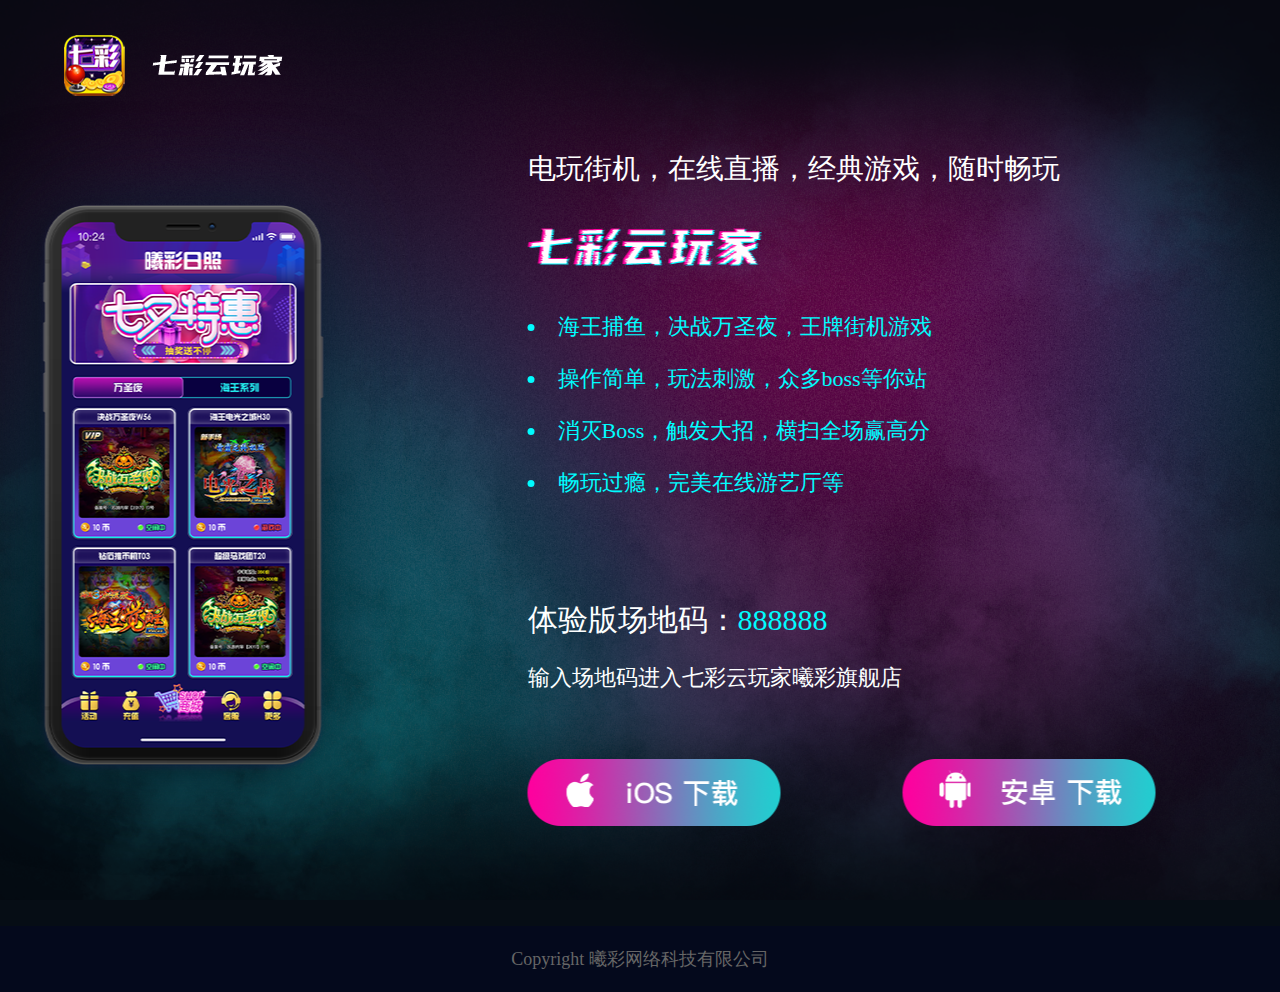
==== 888888/index.html @ 5b5e85f7 "~~~~" ====
<!DOCTYPE html>
<html><head><meta http-equiv="Content-Type" content="text/html; charset=UTF-8">
		
		<title>七彩云玩家</title>
		<meta charset="UTF-8" name="viewport" content="width=device-width,
		initial-scale=1.0,maximum-scale=1.0, user-scalable=no" />
				<meta name="referrer" content="no-referrer" />
				<link rel="stylesheet" href="phone.css">
		<style type="text/css">
			* {
				margin: 0;
				padding: 0;
				text-decoration: none;
			}
			
			body {
	
			}
			
			.bg {
				/*width: 100%;*/
				height: auto;
				/*position: absolute;
				left: 0;
				top: 0;*/
				overflow: hidden;
			}
			
			.logo {
				position: absolute;
				/*margin-top: 20px;
				margin-left: 20px;*/
				left: 5%;
				top: 35px;
			}
			
			.contentBox {
				width: 100%;
				/*background-color: gold;*/
				flex-direction: column;
				position: relative;
				left: 0;
				margin-top: 150px;
				margin-bottom:145px;
			}
			
			.phone {
				position: relative;
				left: 50%;
				transform: translateX(-50%);
			}
			
			.footer{height:66px}
			.blue{background-color:#04091c}
			
			#web {
				overflow: hidden;
				background-image: url(./img/bg.png);
				background-size: cover;
				background-color: #060d15;
				background-attachment: fixed;
				background-repeat: no-repeat;
				background-position: center;
				width: 100vw;
				min-height: 100vh;
			
			}
			
			.text_content {
				width: 80%;
				position: relative;
				left: 50%;
				transform: translateX(-50%);
				color: white;
				font-size: 24px;
				/*background-color: black;*/
				margin-top: 100px;
				text-decoration: none;
				/*text-align: center;*/
				/*text-align: left;*/
			}
			
			.download {
				margin-top: 74px;
				position: relative;
				left: 16%;
				transform: translateX(-50%);
				margin-right:112px;
			}
			
			.newdownload {
				margin-top: 120px;
				width: 484px;
				height: 88px;
				border-radius: 60px;
				background-color: white;
				color: rgb(248, 42, 13);
				font-size: 32px;
			}
			
			a {
				color:#07aeef;
				text-decoration:none;
				}
			
			a:hover, a:active, a:focus {
				color: #32322d;
			
			}
			
			@media only screen and (min-width: 1024px) {
				.contentBox {
					/*flex-direction: row;*/
					width: 1413px;
					position: relative;
					left: 50%;
					transform: translateX(-50%);
					top: 5%;
					margin-bottom:0px;
				}
				.text_content {
					width: 47.6%;
					left: 0;
					float: left;
					transform: none;
					/*width: auto;*/
					margin-top: 0;
					margin-left: 100px;
					top:0px;
				}
				.phone {
					left: 0;
					float: left;
					transform: none;
					top:-50px;
				}
				#all {
					height: 90vh;
					padding-bottom: 0px;
				}
				.download {
					top: 0px;
					left: 0;
					transform: translateX(0);
					margin-top: 66px;
					margin-right:116px;
				}
				.erweimaxiazai{
					background-color: #000000;
					width:100vw;
					height:100vh;
					opacity:0.85;
					float:left;
					position:absolute;
					left:0;
					top:0;
					z-index:999;
				}
				body::-webkit-scrollbar {display: none;};
				.erweimaios{
					position:relative;
					left:796px;
					top:432px;
					opacity:1;
				}
			}
		</style>
	</head>

	<body>
		<div id="phone" style="display:none">
			<div class="first">
				<div class="hei" id="hei" style="display:none;">
					<img src="./img1/icon_yun.png" class="icon_yun">
					<div class="lalala">(下载七彩云表情，联网后自动更新为七彩云玩家)</div>
					<img src="./img1/queding.png" id="queding" class="queding">
				</div>
				<img src="./img1/bg.png" class="beijing">
				<img src="./img1/logo.png" class="dalogo">
				  <div class="dianwan">电玩街机，在线直播，经典游戏，随时畅玩</div>
				   <img src="./img1/name.png" class="tubiao">
				   <div class="di">
				   				<ul style=" font-family:PingFangSC-Regular;font-size:0.2384649123rem;color:#00fcff;text-align:left;position:absolute;left:3.5526315789rem;margin-top :4%;margin-bottom :4%;list-style: none; line-height:0.5rem;">
				   					   <li>海王捕鱼，决战万圣夜，王牌街机游戏</li>
				   					   <li>操作简单，玩法刺激，众多boss等你站</li>
				   					   <li>消灭Boss，触发大招，横扫全场赢高分</li>
				   					   <li>畅玩过瘾，完美在线游艺厅等</li>
				   				   </ul>
				   </div>
		    <img src="./img1/iphone.png" class="dashouji">
			  <img src="./img1/xian.png" class="xian">
			<div class="tiyan">体验版场地码：<span style="color:#00fcff;">888888</span></div>
			<div class="shuru">输入场地码进入七彩云玩家曦彩旗舰店</div>
			 <img src="./img1/btn.png" id="btn" class="btn">
			 <div class="weibukuang">
			 				  <div class="llllll">Copyright 曦彩网络科技有限公司</div>
			 </div>

			
			</div>
		</div>
		<div id="web" style="display:none;">
			<!--<img src="img/img/background.jpg" class="bg" />-->
			<img src="./img/LOGO.png" class="logo">

			<div class="contentBox">
				<img src="./img/iphone.png" class="phone">
				<div class="text_content">
					<!-- <div style="font-size: 24px;margin-top: 37px;">Download APP</div> -->
					<div style="font-family:PingFangSC-Semibold; font-size: 28px;color: #ffffff;margin-top: 0px;">电玩街机，在线直播，经典游戏，随时畅玩</div>
					<img src="./img/name.png" class="name" style="margin-top:40px;">
					<ul style="font-family:PingFangSC-Regular;font-size: 22px;color: #00fcff;text-align: left; list-style-position: inside;">
						<li style="margin-top:40px;">海王捕鱼，决战万圣夜，王牌街机游戏</li>
						<li style="margin-top:22px;">操作简单，玩法刺激，众多boss等你站</li>
						<li style="margin-top:22px;">消灭Boss，触发大招，横扫全场赢高分</li>
						<li style="margin-top:22px;">畅玩过瘾，完美在线游艺厅等</li>
					</ul>
					<p style="font-family:PingFangSC-Semibold;font-size: 30px;margin-top: 102px;color: #fdffff;margin-left: 0px;">体验版场地码：<span style="color:#00fcff">888888</span></p>
					<p style="font-family:PingFangSC-Regular;font-size: 22px;margin-top: 22px;color: #fdffff;margin-left: 0px;">输入场地码进入七彩云玩家曦彩旗舰店</p>
                    <img src="./img/btn_ios.png" class="download" id="download1" >
					<img src="./img/btn_android.png" class="download" id="download2"  style="margin-right:0px;">
				</div>
				<div style="clear: both;"></div>
			</div>
			<div id="footer" class="footer blue">
			<div class="footer center">
				<p style="font-family:PingFangSC-Regular;text-align: center;font-size: 18px;color: #666666;"><br>Copyright 曦彩网络科技有限公司<br>
				</p>
              </div>
		</div>
		</div>
		<div class="erweimaxiazai" id="erweimaxiazai" style="display:none">
		 <div  style="font-family:PingFangSC-Semibold;font-size: 36px;color:#ffffff;left:796px;top:300px;position:relative;letter-spacing: 5px;">手机页面下载</div>
		 <img id="tupian"src="./img/ios_QRcode.png" style="position:relative;left:796px;top:340px;">
		 <div style="font-family:PingFangSC-Regular;font-size: 26px;color: #ffffff;position:relative;top:385px;left:648px;">下载七彩云表情，联网后自动更新为七彩云玩家</div>
		</div>  
		<div class="erweimaxiazai" id="erweimaxiazai1" style="display:none">
		 <div  style="font-family:PingFangSC-Semibold;font-size: 36px;color:#ffffff;left:796px;top:300px;position:relative;letter-spacing: 5px;">手机页面下载</div>
		 <img id="tupian"src="./img/android_QRcode.png" style="position:relative;left:796px;top:340px;width:234px;height:234px;">
         </div>  
	<script>
		function getProjectName() {
		 	var strPath = window.document.location.pathname;
		 	var postPath = strPath.substring(0,strPath.substr(1).indexOf('/')+1);
		 	return postPath;
		     }
			 function getBasePath(){
			 	//获取当前网址
			 	var curWwwPath=window.document.location.href;
			  
			 	//获取主机地址之后的目录
			 	var pathName=window.document.location.pathname;
			 	var pos=curWwwPath.indexOf(pathName);
			  
			 	//获取地址到端口号
			 	var localhostPath=curWwwPath.substring(0,pos);
			  
			 	//项目名
			 	var projectName=pathName.substring(0,pathName.substr(1).indexOf('/')+1); 
			 	return (localhostPath+projectName);
			 }
		
		function mobilePcRedirect() {
			var sUserAgent= navigator.userAgent.toLowerCase();
			var bIsIpad= sUserAgent.match(/ipad/i) == "ipad";
			var bIsIphoneOs= sUserAgent.match(/iphone os/i) == "iphone os";
			var bIsMidp= sUserAgent.match(/midp/i) == "midp";
			var bIsUc7= sUserAgent.match(/rv:1.2.3.4/i) == "rv:1.2.3.4";
			var bIsUc= sUserAgent.match(/ucweb/i) == "ucweb";
			var bIsAndroid= sUserAgent.match(/android/i) == "android";
			var bIsCE= sUserAgent.match(/windows ce/i) == "windows ce";
			var bIsWM= sUserAgent.match(/windows mobile/i) == "windows mobile";
			if (bIsIpad || bIsIphoneOs || bIsMidp || bIsUc7 || bIsUc || bIsAndroid || bIsCE || bIsWM) {
				console.log("手机端跳转页面URL");
		      document.getElementById('phone').style.display="block";
			} else {
				console.log("PC端跳转页面URL");	
				  document.getElementById('web').style.display="block";
			}
		};
		mobilePcRedirect();
		"use strict";
		!function (e, t) {
		function n() {
		    t.body ? t.body.style.fontSize = 12 * o + "px" : t.addEventListener("DOMContentLoaded", n);
		}function d() {
		    var e = i.clientWidth / 10;i.style.fontSize = e + "px";
		}var i = t.documentElement,
		    o = e.devicePixelRatio || 1;if (n(), d(), e.addEventListener("resize", d), e.addEventListener("pageshow", function (e) {
		    e.persisted && d();
		}), o >= 2) {
		    var a = t.createElement("body"),
		        s = t.createElement("div");s.style.border = ".5px solid transparent", a.appendChild(s), i.appendChild(a), 1 === s.offsetHeight && i.classList.add("hairlines"), i.removeChild(a);
		}
		}(window, document);
		document.getElementById('btn').addEventListener('click', function() {
				var u = navigator.userAgent;
				var device =""; //当前设备信息
				if (u.indexOf('Android') > -1 || u.indexOf('Linux') > -1) {//安卓手机
				    device = "Android";
					window.location.href = 'https://at.umtrack.com/onelink/r09Pvq';
				} else if (u.indexOf('iPhone') > -1) {//苹果手机
				    device = "iPhone";
					document.getElementById("hei").style.display="block";
				} else if (u.indexOf('Windows Phone') > -1) {//winphone手机
				    device = "WindowsPhone";
				}
				
					})
					document.getElementById('queding').addEventListener('click', function() {
										window.location.href = 'https://at.umtrack.com/onelink/r09Pvq';
											})
					document.getElementById('hei').addEventListener('click', function() {
										document.getElementById("hei").style.display="none";
											})
		document.getElementById('download1').addEventListener('click', function() {
				document.getElementById("erweimaxiazai").style.display="block";
					})
		document.getElementById('erweimaxiazai').addEventListener('click', function() {
							document.getElementById("erweimaxiazai").style.display="none";
								})
								document.getElementById('download2').addEventListener('click', function() {
										document.getElementById("erweimaxiazai1").style.display="block";
											})
											document.getElementById('erweimaxiazai1').addEventListener('click', function() {
																document.getElementById("erweimaxiazai1").style.display="none";
																	})
	</script>
</body></html>
---- 888888/phone.css ----
body {
	margin: 0;
	padding: 0;

}
body {-webkit-overflow-scrolling : touch; 
  background-color: #04091c;
	 background-size: 100% 100%;
	 }
	 .first{
	 		 width:100%;
	   
	 }

	 .beijing{
		 width:100%;position:absolute;
	 }
	 .dalogo{
		 position:absolute;
		 			left:5.3%;
		 			top:0.4225877193rem;
		  width: 2.2813596491rem;
		  height:0.6324561404rem;
	 }
	 .dianwan{
		 font-family:PingFangSC-Semibold;
		 font-size:0.225877193rem;
		 color:#ffffff;
		 text-align:left;
		 position:absolute;
		 left:3.5526315789rem;
		 top:3.0719298246rem;
	 }
	 .tubiao{
		 width:3.3091008772rem;
		 height:0.5421052632rem;
		 position:absolute;
		  left:3.5526315789rem;
		  top:3.6140350877rem;
	 }
	 .di{
		 width:100%;
		 height:2.6879385965rem;
		 position:absolute;
		 background-color:rgba(0,0,0, 0.5);
		 top:5.0257675439rem;
	 }

	 .dashouji{
		 width:4.0770833333rem;
		 height:7.2280701754rem;
		 position:absolute;
		 top:2rem;
		 left:0rem;
	 }
	 .tiyan{
		  font-family:PingFangSC-Semibold;
		  font-size:0.3614035088rem;
		  color:#fdffff;
		  text-align:center;
		  position:relative;
		  top:8.6501096491rem;
	 }
	 .shuru{
		  font-family:PingFangSC-Regular;
		   font-size:0.2384649123rem;
		    color:#fdffff;
			text-align:center;
			position:relative;
			 top:8.6501096491rem;
	 }
	 .xian{
		 width:100%;
		 position:absolute;
		 left:0rem;
		 top:9.1rem;
	 }
	 .btn{
		 width:4.2916666667rem;
		 height:0.835745614rem;
		 position:absolute;
		  top:12.6529605263rem;
		  left:28%;
		 }
		 .hei{
			 background-color:rgba(0,0,0,0.8);
			 width:100%;
			 height:100vh;
			 position:absolute;
			 top:0rem;
			 z-index:999;
		 }
		 .icon_yun{
			 width:1.9651315789rem;
			 height:1.9651315789rem;
			 position:absolute;
			 top:5.8050438596rem;
			 left:4.1396929825rem;
		 }
		 .lalala{
			 font-family:PingFangSC-Regular;
			  font-size:0.2936403509rem;
			  color:#ffffff;
			   position:absolute;
			   top:8.0751096491rem;
			   left:1.7486842105rem;
		 }
		 .weibukuang{
			 width:100%;
			 height:0.7453947368rem;
			 background:#04091c;
			 position:absolute;
			 top:17rem;
		 }
		 .llllll{
			 font-family:PingFangSC-Regular;
			  font-size:0.2032894737rem;
			  color:#666666;
			  position:relative;
			  text-align:center;
			  top:0.2710526316rem;
		 }
		 .queding{
			 width:2.8912280702rem;
			 height:0.835745614rem;
			  position:absolute;
			  top:9.8050438596rem;
			   left:3.7396929825rem;
	
		 }
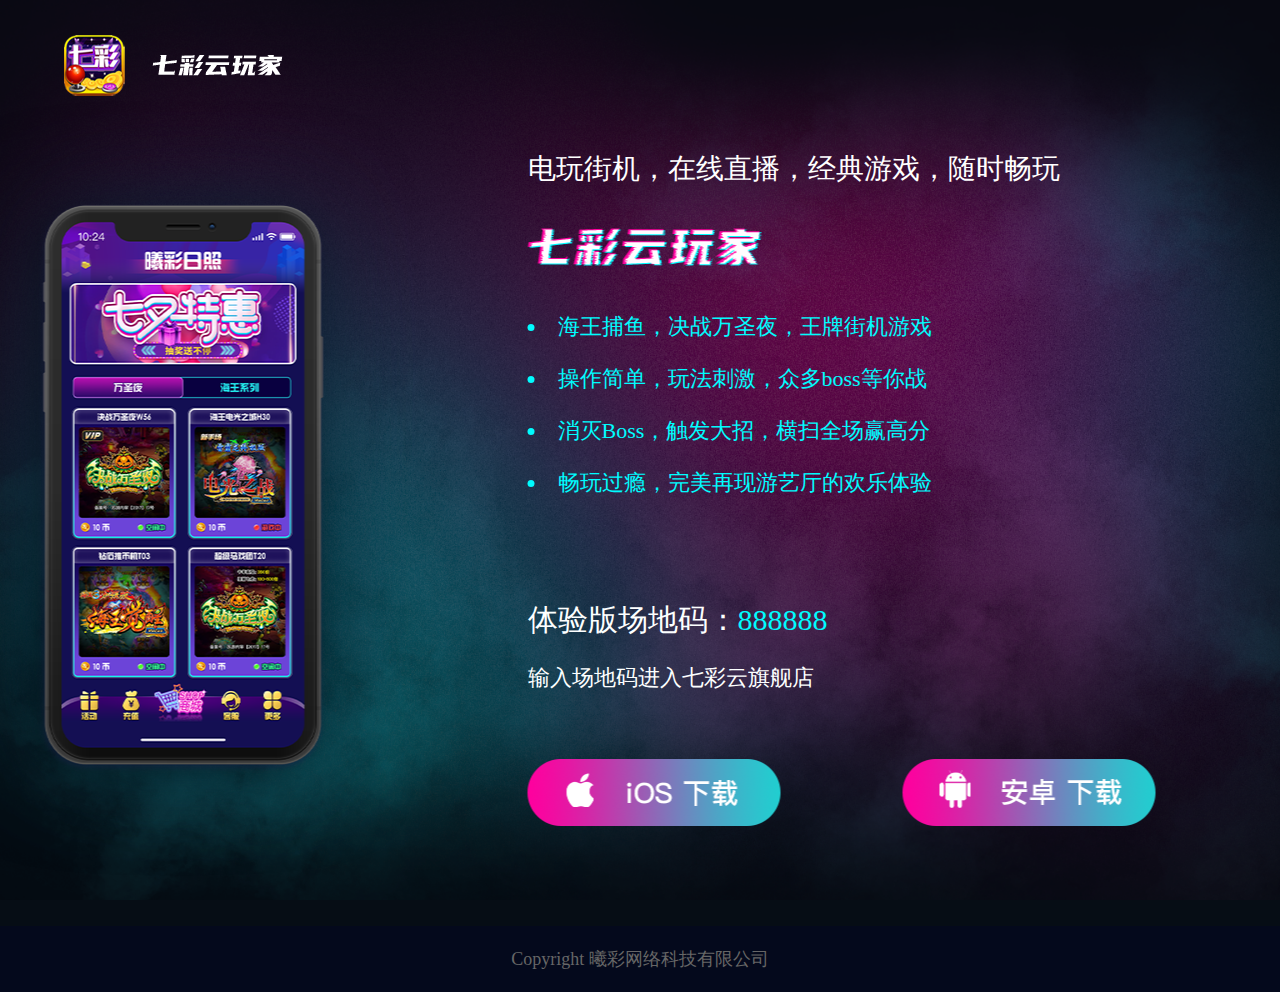
==== commit 6a49f5a9: "~~~" ====
--- a/888888/index.html
+++ b/888888/index.html
@@ -108,7 +108,7 @@
 			
 			}
 			
-			@media only screen and (min-width: 1024px) {
+			@media only screen and (min-width: 200px) {
 				.contentBox {
 					/*flex-direction: row;*/
 					width: 1413px;
@@ -147,14 +147,21 @@
 				}
 				.erweimaxiazai{
 					background-color: #000000;
-					width:100vw;
-					height:100vh;
+			        background-size: cover;
+					background-attachment: fixed;
+					width: 100vw;
+					min-height:100%;
+					position: fixed;
+					top: 0;
+					left: 0;
+					right: 0;
+					bottom: 0;
 					opacity:0.85;
 					float:left;
-					position:absolute;
 					left:0;
 					top:0;
 					z-index:999;
+			
 				}
 				body::-webkit-scrollbar {display: none;};
 				.erweimaios{
@@ -162,6 +169,13 @@
 					left:796px;
 					top:432px;
 					opacity:1;
+				}
+				.suibian{
+					width:584px;
+					height:395px;
+					position:relative;
+					left:35%;
+					top:20%;
 				}
 			}
 		</style>
@@ -182,15 +196,15 @@
 				   <div class="di">
 				   				<ul style=" font-family:PingFangSC-Regular;font-size:0.2384649123rem;color:#00fcff;text-align:left;position:absolute;left:3.5526315789rem;margin-top :4%;margin-bottom :4%;list-style: none; line-height:0.5rem;">
 				   					   <li>海王捕鱼，决战万圣夜，王牌街机游戏</li>
-				   					   <li>操作简单，玩法刺激，众多boss等你站</li>
+				   					   <li>操作简单，玩法刺激，众多boss等你战</li>
 				   					   <li>消灭Boss，触发大招，横扫全场赢高分</li>
-				   					   <li>畅玩过瘾，完美在线游艺厅等</li>
+				   					   <li>畅玩过瘾，完美再现游艺厅的欢乐体验</li>
 				   				   </ul>
 				   </div>
 		    <img src="./img1/iphone.png" class="dashouji">
 			  <img src="./img1/xian.png" class="xian">
 			<div class="tiyan">体验版场地码：<span style="color:#00fcff;">888888</span></div>
-			<div class="shuru">输入场地码进入七彩云玩家曦彩旗舰店</div>
+			<div class="shuru">输入场地码进入七彩云旗舰店</div>
 			 <img src="./img1/btn.png" id="btn" class="btn">
 			 <div class="weibukuang">
 			 				  <div class="llllll">Copyright 曦彩网络科技有限公司</div>
@@ -211,13 +225,13 @@
 					<img src="./img/name.png" class="name" style="margin-top:40px;">
 					<ul style="font-family:PingFangSC-Regular;font-size: 22px;color: #00fcff;text-align: left; list-style-position: inside;">
 						<li style="margin-top:40px;">海王捕鱼，决战万圣夜，王牌街机游戏</li>
-						<li style="margin-top:22px;">操作简单，玩法刺激，众多boss等你站</li>
+						<li style="margin-top:22px;">操作简单，玩法刺激，众多boss等你战</li>
 						<li style="margin-top:22px;">消灭Boss，触发大招，横扫全场赢高分</li>
-						<li style="margin-top:22px;">畅玩过瘾，完美在线游艺厅等</li>
+						<li style="margin-top:22px;">畅玩过瘾，完美再现游艺厅的欢乐体验</li>
 					</ul>
 					<p style="font-family:PingFangSC-Semibold;font-size: 30px;margin-top: 102px;color: #fdffff;margin-left: 0px;">体验版场地码：<span style="color:#00fcff">888888</span></p>
-					<p style="font-family:PingFangSC-Regular;font-size: 22px;margin-top: 22px;color: #fdffff;margin-left: 0px;">输入场地码进入七彩云玩家曦彩旗舰店</p>
-                    <img src="./img/btn_ios.png" class="download" id="download1" >
+					<p style="font-family:PingFangSC-Regular;font-size: 22px;margin-top: 22px;color: #fdffff;margin-left: 0px;">输入场地码进入七彩云旗舰店</p>
+                    <img src="./img/btn_ios.png" class="download" id="download1">
 					<img src="./img/btn_android.png" class="download" id="download2"  style="margin-right:0px;">
 				</div>
 				<div style="clear: both;"></div>
@@ -230,14 +244,17 @@
 		</div>
 		</div>
 		<div class="erweimaxiazai" id="erweimaxiazai" style="display:none">
-		 <div  style="font-family:PingFangSC-Semibold;font-size: 36px;color:#ffffff;left:796px;top:300px;position:relative;letter-spacing: 5px;">手机页面下载</div>
-		 <img id="tupian"src="./img/ios_QRcode.png" style="position:relative;left:796px;top:340px;">
-		 <div style="font-family:PingFangSC-Regular;font-size: 26px;color: #ffffff;position:relative;top:385px;left:648px;">下载七彩云表情，联网后自动更新为七彩云玩家</div>
+			<div class="suibian">
+		 <div  style="font-family:PingFangSC-Semibold;font-size: 36px;color:#ffffff;left:172px;position:absolute;letter-spacing: 5px;">手机页面下载</div>
+		 <img id="tupian"src="./img/ios_QRcode.png" style="position:absolute;left:172px;top:82px;">
+		 <div style="font-family:PingFangSC-Regular;font-size: 26px;color: #ffffff;position:absolute;top:342px;left:opx;">(下载七彩云表情，联网后自动更新为七彩云玩家)</div>
 		</div>  
+		</div>
 		<div class="erweimaxiazai" id="erweimaxiazai1" style="display:none">
-		 <div  style="font-family:PingFangSC-Semibold;font-size: 36px;color:#ffffff;left:796px;top:300px;position:relative;letter-spacing: 5px;">手机页面下载</div>
-		 <img id="tupian"src="./img/android_QRcode.png" style="position:relative;left:796px;top:340px;width:234px;height:234px;">
-         </div>  
+			<div class="suibian">
+		 <div  style="font-family:PingFangSC-Semibold;font-size: 36px;color:#ffffff;left:172px;position:absolute;letter-spacing: 5px;">手机页面下载</div>
+		 <img id="tupian"src="./img/android_QRcode.png" style="position:absolute;left:172px;top:82px;width:234px;height:234px;">
+        </div> </div>  
 	<script>
 		function getProjectName() {
 		 	var strPath = window.document.location.pathname;
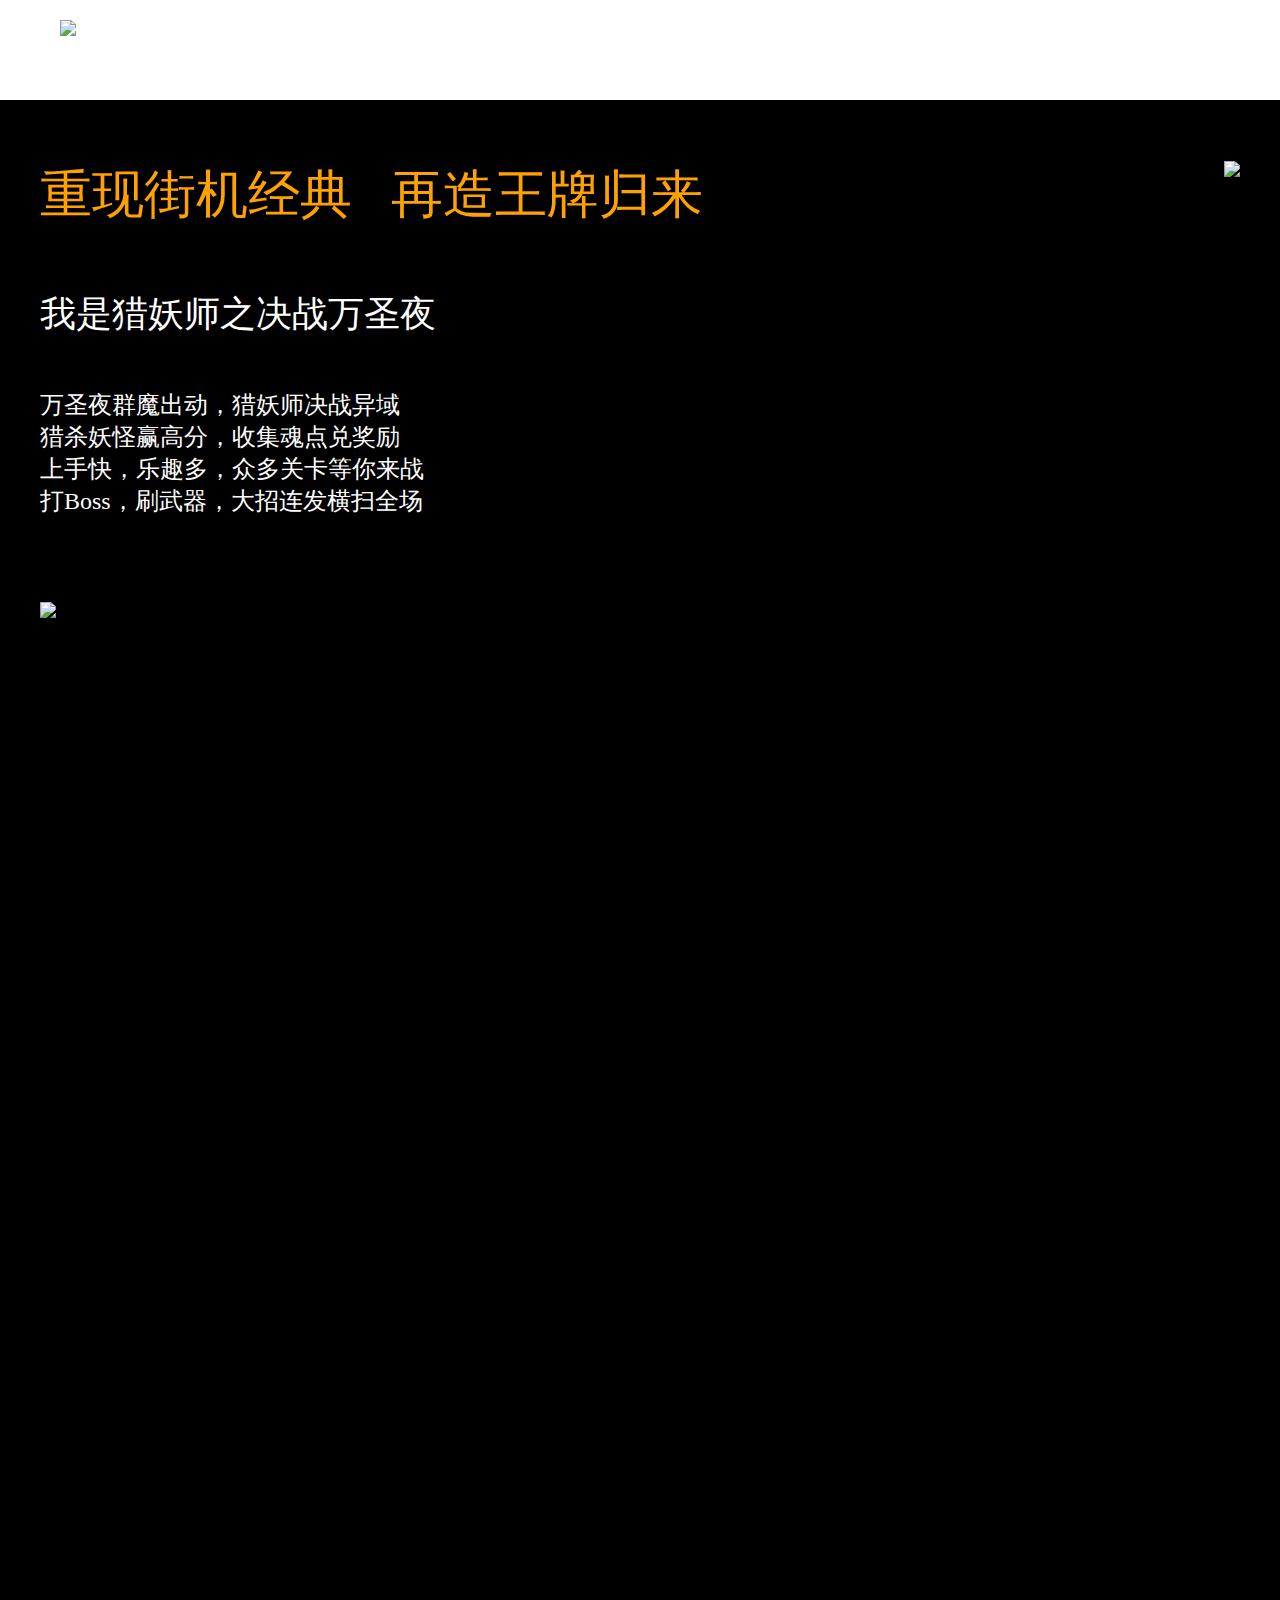
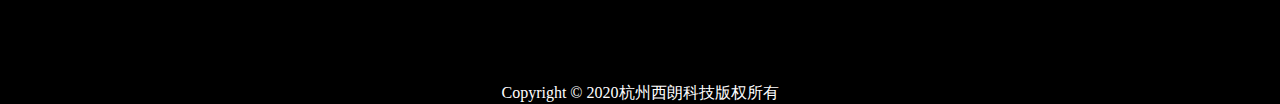
==== commit 54f84cdd: "~~~" ====
--- a/888888/index.html
+++ b/888888/index.html
@@ -1,346 +1,163 @@
 <!DOCTYPE html>
-<html><head><meta http-equiv="Content-Type" content="text/html; charset=UTF-8">
-		
-		<title>七彩云玩家</title>
-		<meta charset="UTF-8" name="viewport" content="width=device-width,
-		initial-scale=1.0,maximum-scale=1.0, user-scalable=no" />
-				<meta name="referrer" content="no-referrer" />
-				<link rel="stylesheet" href="phone.css">
+<html>
+	<head>
+		<meta http-equiv="Content-Type" content="text/html; charset=UTF-8">
+		<title>我是猎妖师</title>
 		<style type="text/css">
 			* {
 				margin: 0;
 				padding: 0;
 				text-decoration: none;
 			}
-			
 			body {
-	
-			}
-			
-			.bg {
-				/*width: 100%;*/
-				height: auto;
-				/*position: absolute;
-				left: 0;
-				top: 0;*/
 				overflow: hidden;
-			}
-			
-			.logo {
-				position: absolute;
-				/*margin-top: 20px;
-				margin-left: 20px;*/
-				left: 5%;
-				top: 35px;
-			}
-			
-			.contentBox {
-				width: 100%;
-				/*background-color: gold;*/
-				flex-direction: column;
-				position: relative;
-				left: 0;
-				margin-top: 150px;
-				margin-bottom:145px;
-			}
-			
-			.phone {
-				position: relative;
-				left: 50%;
-				transform: translateX(-50%);
-			}
-			
-			.footer{height:66px}
-			.blue{background-color:#04091c}
-			
-			#web {
-				overflow: hidden;
-				background-image: url(./img/bg.png);
-				background-size: cover;
-				background-color: #060d15;
-				background-attachment: fixed;
-				background-repeat: no-repeat;
-				background-position: center;
+				background-color: #000000;
 				width: 100vw;
 				min-height: 100vh;
-			
 			}
-			
-			.text_content {
-				width: 80%;
-				position: relative;
-				left: 50%;
-				transform: translateX(-50%);
-				color: white;
-				font-size: 24px;
-				/*background-color: black;*/
-				margin-top: 100px;
-				text-decoration: none;
-				/*text-align: center;*/
-				/*text-align: left;*/
+			.daohanglan{
+				width: 100vw;
+				height:100px;
+				background-color:#ffffff;
+				position:relative;
 			}
-			
-			.download {
-				margin-top: 74px;
-				position: relative;
-				left: 16%;
-				transform: translateX(-50%);
-				margin-right:112px;
+			.beijing{
+				 width: 1200px;
+				    height: 733px;
+				    background: url(background_img.png) no-repeat center center;
+					margin:auto;
+					position: relative;
+					  top: 60px; left: 0; bottom: 0; right: 0;
+                    z-index:-999;
 			}
-			
-			.newdownload {
-				margin-top: 120px;
-				width: 484px;
-				height: 88px;
-				border-radius: 60px;
-				background-color: white;
-				color: rgb(248, 42, 13);
-				font-size: 32px;
+			.lll{
+				width:1200px;
+				height:100px;
+				margin:auto;
+				position:relative;
 			}
-			
-			a {
-				color:#07aeef;
-				text-decoration:none;
+			.logo{
+				position:absolute;
+				left:20px;
+				top:20px;
+			}
+			.wenben{
+				width:681px;
+				height:360px;
+				position:relative;
+				
+			}
+			.zi1{
+				font-family:SourceHanSansCN-Bold;
+				font-size:52px;
+				color:#ffa200;
+				text-align:left;
+				position:relative;
+			}
+			.zi2{
+				font-family:SourceHanSansCN-Medium;
+				font-size:36px;
+				color:#ffffff;
+				text-align:left;
+				position:relative;
+				margin-top:60px;
+			}
+			.zi3{
+				font-family:SourceHanSansCN-Medium;
+				font-size:24px;
+				color:#ffffff;
+				text-align:left;
+				position:relative;
+				margin-top:50px;
+			}
+			.iphone{
+				position:relative;
+				float:right;
+				top:-359px;
+			}
+			.btn{
+				position:relative;
+				margin-top:82px;
+			}
+			.zi4{
+				font-family:SourceHanSansCN-Regular;
+				font-size:12x;
+				color:#ffffff;
+				text-align:left;
+				position:relative;
+				text-align:center;
+				top:850px;
+			}
+			@media only screen and (max-width: 1024px) {
+				.daohanglan{
+					width: 100vw;
+					height:100px;
+					background-color:#ffffff;
+					position:relative;
 				}
-			
-			a:hover, a:active, a:focus {
-				color: #32322d;
-			
-			}
-			
-			@media only screen and (min-width: 200px) {
-				.contentBox {
-					/*flex-direction: row;*/
-					width: 1413px;
-					position: relative;
-					left: 50%;
-					transform: translateX(-50%);
-					top: 5%;
-					margin-bottom:0px;
+				.beijing{
+					    height: 733px;
+					    background: url(background_img.png) no-repeat center center;
+						position: absolute;
+						  top: -1030px; left: 0; bottom: 0; right: 0;
+						width:100%;
 				}
-				.text_content {
-					width: 47.6%;
-					left: 0;
-					float: left;
-					transform: none;
-					/*width: auto;*/
-					margin-top: 0;
-					margin-left: 100px;
-					top:0px;
+				.zi1{
+					color:#ffa200;
 				}
-				.phone {
-					left: 0;
-					float: left;
-					transform: none;
-					top:-50px;
+				.wenben{
+					position:relative;
+					left:180px;
+					top:170px;
+					font-weight: 600; 
 				}
-				#all {
-					height: 90vh;
-					padding-bottom: 0px;
+				.iphone{
+				position:relative;
+				float:none;
+				top:200px;
 				}
-				.download {
-					top: 0px;
-					left: 0;
-					transform: translateX(0);
-					margin-top: 66px;
-					margin-right:116px;
+				.btn{
+					position:relative;
+					margin-top:82px;
+					left:180px;
+					top:-600px;
 				}
-				.erweimaxiazai{
-					background-color: #000000;
-			        background-size: cover;
-					background-attachment: fixed;
-					width: 100vw;
-					min-height:100%;
-					position: fixed;
-					top: 0;
-					left: 0;
-					right: 0;
-					bottom: 0;
-					opacity:0.85;
-					float:left;
-					left:0;
-					top:0;
-					z-index:999;
-			
+				.zi4{
+				
+					top:1300px;
 				}
-				body::-webkit-scrollbar {display: none;};
-				.erweimaios{
-					position:relative;
-					left:796px;
-					top:432px;
-					opacity:1;
+				.lll{
+					width:0;
+					height:0;
+					margin:0;
+					position:absolute;
 				}
-				.suibian{
-					width:584px;
-					height:395px;
-					position:relative;
-					left:35%;
-					top:20%;
+				.logo{
+					position:absolute;
+					left:200px;
+					top:20px;
 				}
-			}
-		</style>
+				</style>
 	</head>
-
 	<body>
-		<div id="phone" style="display:none">
-			<div class="first">
-				<div class="hei" id="hei" style="display:none;">
-					<img src="./img1/icon_yun.png" class="icon_yun">
-					<div class="lalala">(下载七彩云表情，联网后自动更新为七彩云玩家)</div>
-					<img src="./img1/queding.png" id="queding" class="queding">
+		<div class="daohanglan">
+			<div class="lll">
+			<img src="logo_img.png" class="logo">
+			</div>
+			</div>
+		<div class="beijing">
+			<div class="wenben">
+				<div class="zi1">重现街机经典 &nbsp;&nbsp;再造王牌归来</div>
+				<div class="zi2">我是猎妖师之决战万圣夜</div>
+				<div class="zi3">万圣夜群魔出动，猎妖师决战异域<br>
+				猎杀妖怪赢高分，收集魂点兑奖励<br>
+				上手快，乐趣多，众多关卡等你来战<br>
+				打Boss，刷武器，大招连发横扫全场<br>
 				</div>
-				<img src="./img1/bg.png" class="beijing">
-				<img src="./img1/logo.png" class="dalogo">
-				  <div class="dianwan">电玩街机，在线直播，经典游戏，随时畅玩</div>
-				   <img src="./img1/name.png" class="tubiao">
-				   <div class="di">
-				   				<ul style=" font-family:PingFangSC-Regular;font-size:0.2384649123rem;color:#00fcff;text-align:left;position:absolute;left:3.5526315789rem;margin-top :4%;margin-bottom :4%;list-style: none; line-height:0.5rem;">
-				   					   <li>海王捕鱼，决战万圣夜，王牌街机游戏</li>
-				   					   <li>操作简单，玩法刺激，众多boss等你战</li>
-				   					   <li>消灭Boss，触发大招，横扫全场赢高分</li>
-				   					   <li>畅玩过瘾，完美再现游艺厅的欢乐体验</li>
-				   				   </ul>
-				   </div>
-		    <img src="./img1/iphone.png" class="dashouji">
-			  <img src="./img1/xian.png" class="xian">
-			<div class="tiyan">体验版场地码：<span style="color:#00fcff;">888888</span></div>
-			<div class="shuru">输入场地码进入七彩云旗舰店</div>
-			 <img src="./img1/btn.png" id="btn" class="btn">
-			 <div class="weibukuang">
-			 				  <div class="llllll">Copyright 曦彩网络科技有限公司</div>
-			 </div>
-
-			
 			</div>
+			<img src="iphone_img.png" class="iphone">
+			<img src="download_btn.png" class="btn">
 		</div>
-		<div id="web" style="display:none;">
-			<!--<img src="img/img/background.jpg" class="bg" />-->
-			<img src="./img/LOGO.png" class="logo">
-
-			<div class="contentBox">
-				<img src="./img/iphone.png" class="phone">
-				<div class="text_content">
-					<!-- <div style="font-size: 24px;margin-top: 37px;">Download APP</div> -->
-					<div style="font-family:PingFangSC-Semibold; font-size: 28px;color: #ffffff;margin-top: 0px;">电玩街机，在线直播，经典游戏，随时畅玩</div>
-					<img src="./img/name.png" class="name" style="margin-top:40px;">
-					<ul style="font-family:PingFangSC-Regular;font-size: 22px;color: #00fcff;text-align: left; list-style-position: inside;">
-						<li style="margin-top:40px;">海王捕鱼，决战万圣夜，王牌街机游戏</li>
-						<li style="margin-top:22px;">操作简单，玩法刺激，众多boss等你战</li>
-						<li style="margin-top:22px;">消灭Boss，触发大招，横扫全场赢高分</li>
-						<li style="margin-top:22px;">畅玩过瘾，完美再现游艺厅的欢乐体验</li>
-					</ul>
-					<p style="font-family:PingFangSC-Semibold;font-size: 30px;margin-top: 102px;color: #fdffff;margin-left: 0px;">体验版场地码：<span style="color:#00fcff">888888</span></p>
-					<p style="font-family:PingFangSC-Regular;font-size: 22px;margin-top: 22px;color: #fdffff;margin-left: 0px;">输入场地码进入七彩云旗舰店</p>
-                    <img src="./img/btn_ios.png" class="download" id="download1">
-					<img src="./img/btn_android.png" class="download" id="download2"  style="margin-right:0px;">
-				</div>
-				<div style="clear: both;"></div>
-			</div>
-			<div id="footer" class="footer blue">
-			<div class="footer center">
-				<p style="font-family:PingFangSC-Regular;text-align: center;font-size: 18px;color: #666666;"><br>Copyright 曦彩网络科技有限公司<br>
-				</p>
-              </div>
-		</div>
-		</div>
-		<div class="erweimaxiazai" id="erweimaxiazai" style="display:none">
-			<div class="suibian">
-		 <div  style="font-family:PingFangSC-Semibold;font-size: 36px;color:#ffffff;left:172px;position:absolute;letter-spacing: 5px;">手机页面下载</div>
-		 <img id="tupian"src="./img/ios_QRcode.png" style="position:absolute;left:172px;top:82px;">
-		 <div style="font-family:PingFangSC-Regular;font-size: 26px;color: #ffffff;position:absolute;top:342px;left:opx;">(下载七彩云表情，联网后自动更新为七彩云玩家)</div>
-		</div>  
-		</div>
-		<div class="erweimaxiazai" id="erweimaxiazai1" style="display:none">
-			<div class="suibian">
-		 <div  style="font-family:PingFangSC-Semibold;font-size: 36px;color:#ffffff;left:172px;position:absolute;letter-spacing: 5px;">手机页面下载</div>
-		 <img id="tupian"src="./img/android_QRcode.png" style="position:absolute;left:172px;top:82px;width:234px;height:234px;">
-        </div> </div>  
-	<script>
-		function getProjectName() {
-		 	var strPath = window.document.location.pathname;
-		 	var postPath = strPath.substring(0,strPath.substr(1).indexOf('/')+1);
-		 	return postPath;
-		     }
-			 function getBasePath(){
-			 	//获取当前网址
-			 	var curWwwPath=window.document.location.href;
-			  
-			 	//获取主机地址之后的目录
-			 	var pathName=window.document.location.pathname;
-			 	var pos=curWwwPath.indexOf(pathName);
-			  
-			 	//获取地址到端口号
-			 	var localhostPath=curWwwPath.substring(0,pos);
-			  
-			 	//项目名
-			 	var projectName=pathName.substring(0,pathName.substr(1).indexOf('/')+1); 
-			 	return (localhostPath+projectName);
-			 }
-		
-		function mobilePcRedirect() {
-			var sUserAgent= navigator.userAgent.toLowerCase();
-			var bIsIpad= sUserAgent.match(/ipad/i) == "ipad";
-			var bIsIphoneOs= sUserAgent.match(/iphone os/i) == "iphone os";
-			var bIsMidp= sUserAgent.match(/midp/i) == "midp";
-			var bIsUc7= sUserAgent.match(/rv:1.2.3.4/i) == "rv:1.2.3.4";
-			var bIsUc= sUserAgent.match(/ucweb/i) == "ucweb";
-			var bIsAndroid= sUserAgent.match(/android/i) == "android";
-			var bIsCE= sUserAgent.match(/windows ce/i) == "windows ce";
-			var bIsWM= sUserAgent.match(/windows mobile/i) == "windows mobile";
-			if (bIsIpad || bIsIphoneOs || bIsMidp || bIsUc7 || bIsUc || bIsAndroid || bIsCE || bIsWM) {
-				console.log("手机端跳转页面URL");
-		      document.getElementById('phone').style.display="block";
-			} else {
-				console.log("PC端跳转页面URL");	
-				  document.getElementById('web').style.display="block";
-			}
-		};
-		mobilePcRedirect();
-		"use strict";
-		!function (e, t) {
-		function n() {
-		    t.body ? t.body.style.fontSize = 12 * o + "px" : t.addEventListener("DOMContentLoaded", n);
-		}function d() {
-		    var e = i.clientWidth / 10;i.style.fontSize = e + "px";
-		}var i = t.documentElement,
-		    o = e.devicePixelRatio || 1;if (n(), d(), e.addEventListener("resize", d), e.addEventListener("pageshow", function (e) {
-		    e.persisted && d();
-		}), o >= 2) {
-		    var a = t.createElement("body"),
-		        s = t.createElement("div");s.style.border = ".5px solid transparent", a.appendChild(s), i.appendChild(a), 1 === s.offsetHeight && i.classList.add("hairlines"), i.removeChild(a);
-		}
-		}(window, document);
-		document.getElementById('btn').addEventListener('click', function() {
-				var u = navigator.userAgent;
-				var device =""; //当前设备信息
-				if (u.indexOf('Android') > -1 || u.indexOf('Linux') > -1) {//安卓手机
-				    device = "Android";
-					window.location.href = 'https://at.umtrack.com/onelink/r09Pvq';
-				} else if (u.indexOf('iPhone') > -1) {//苹果手机
-				    device = "iPhone";
-					document.getElementById("hei").style.display="block";
-				} else if (u.indexOf('Windows Phone') > -1) {//winphone手机
-				    device = "WindowsPhone";
-				}
-				
-					})
-					document.getElementById('queding').addEventListener('click', function() {
-										window.location.href = 'https://at.umtrack.com/onelink/r09Pvq';
-											})
-					document.getElementById('hei').addEventListener('click', function() {
-										document.getElementById("hei").style.display="none";
-											})
-		document.getElementById('download1').addEventListener('click', function() {
-				document.getElementById("erweimaxiazai").style.display="block";
-					})
-		document.getElementById('erweimaxiazai').addEventListener('click', function() {
-							document.getElementById("erweimaxiazai").style.display="none";
-								})
-								document.getElementById('download2').addEventListener('click', function() {
-										document.getElementById("erweimaxiazai1").style.display="block";
-											})
-											document.getElementById('erweimaxiazai1').addEventListener('click', function() {
-																document.getElementById("erweimaxiazai1").style.display="none";
-																	})
-	</script>
-</body></html>+			<div class="zi4">Copyright © 2020杭州西朗科技版权所有</div>
+	</body>
+</html>
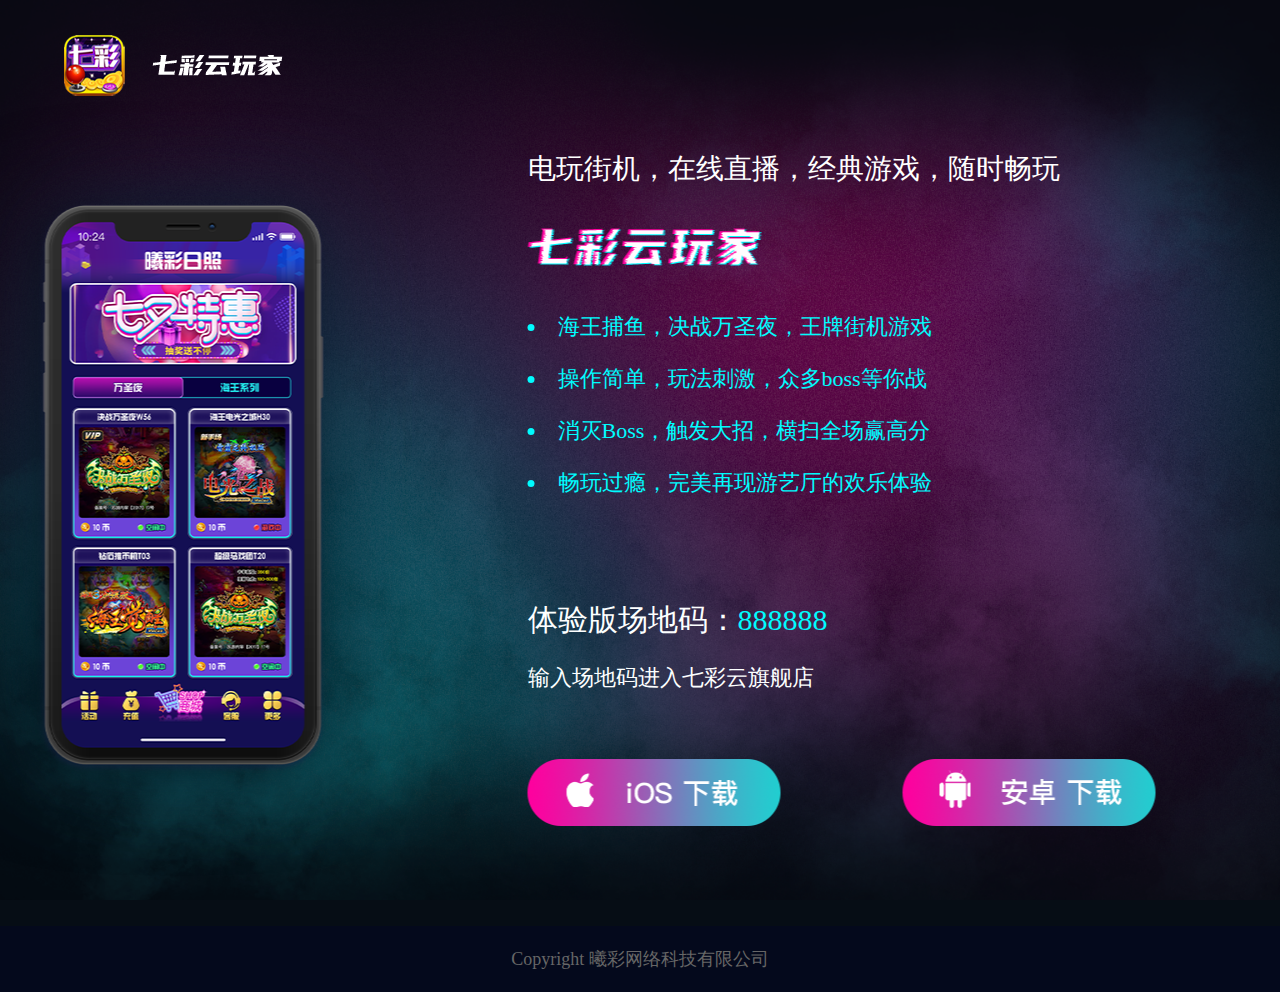
==== commit 57333984: "~~~" ====
--- a/888888/index.html
+++ b/888888/index.html
@@ -1,163 +1,346 @@
 <!DOCTYPE html>
-<html>
-	<head>
-		<meta http-equiv="Content-Type" content="text/html; charset=UTF-8">
-		<title>我是猎妖师</title>
+<html><head><meta http-equiv="Content-Type" content="text/html; charset=UTF-8">
+		
+		<title>七彩云玩家</title>
+		<meta charset="UTF-8" name="viewport" content="width=device-width,
+		initial-scale=1.0,maximum-scale=1.0, user-scalable=no" />
+				<meta name="referrer" content="no-referrer" />
+				<link rel="stylesheet" href="phone.css">
 		<style type="text/css">
 			* {
 				margin: 0;
 				padding: 0;
 				text-decoration: none;
 			}
+			
 			body {
+	
+			}
+			
+			.bg {
+				/*width: 100%;*/
+				height: auto;
+				/*position: absolute;
+				left: 0;
+				top: 0;*/
 				overflow: hidden;
-				background-color: #000000;
+			}
+			
+			.logo {
+				position: absolute;
+				/*margin-top: 20px;
+				margin-left: 20px;*/
+				left: 5%;
+				top: 35px;
+			}
+			
+			.contentBox {
+				width: 100%;
+				/*background-color: gold;*/
+				flex-direction: column;
+				position: relative;
+				left: 0;
+				margin-top: 150px;
+				margin-bottom:145px;
+			}
+			
+			.phone {
+				position: relative;
+				left: 50%;
+				transform: translateX(-50%);
+			}
+			
+			.footer{height:66px}
+			.blue{background-color:#04091c}
+			
+			#web {
+				overflow: hidden;
+				background-image: url(./img/bg.png);
+				background-size: cover;
+				background-color: #060d15;
+				background-attachment: fixed;
+				background-repeat: no-repeat;
+				background-position: center;
 				width: 100vw;
 				min-height: 100vh;
-			}
-			.daohanglan{
-				width: 100vw;
-				height:100px;
-				background-color:#ffffff;
-				position:relative;
-			}
-			.beijing{
-				 width: 1200px;
-				    height: 733px;
-				    background: url(background_img.png) no-repeat center center;
-					margin:auto;
+			
+			}
+			
+			.text_content {
+				width: 80%;
+				position: relative;
+				left: 50%;
+				transform: translateX(-50%);
+				color: white;
+				font-size: 24px;
+				/*background-color: black;*/
+				margin-top: 100px;
+				text-decoration: none;
+				/*text-align: center;*/
+				/*text-align: left;*/
+			}
+			
+			.download {
+				margin-top: 74px;
+				position: relative;
+				left: 16%;
+				transform: translateX(-50%);
+				margin-right:112px;
+			}
+			
+			.newdownload {
+				margin-top: 120px;
+				width: 484px;
+				height: 88px;
+				border-radius: 60px;
+				background-color: white;
+				color: rgb(248, 42, 13);
+				font-size: 32px;
+			}
+			
+			a {
+				color:#07aeef;
+				text-decoration:none;
+				}
+			
+			a:hover, a:active, a:focus {
+				color: #32322d;
+			
+			}
+			
+			@media only screen and (min-width: 200px) {
+				.contentBox {
+					/*flex-direction: row;*/
+					width: 1413px;
 					position: relative;
-					  top: 60px; left: 0; bottom: 0; right: 0;
-                    z-index:-999;
-			}
-			.lll{
-				width:1200px;
-				height:100px;
-				margin:auto;
-				position:relative;
-			}
-			.logo{
-				position:absolute;
-				left:20px;
-				top:20px;
-			}
-			.wenben{
-				width:681px;
-				height:360px;
-				position:relative;
+					left: 50%;
+					transform: translateX(-50%);
+					top: 5%;
+					margin-bottom:0px;
+				}
+				.text_content {
+					width: 47.6%;
+					left: 0;
+					float: left;
+					transform: none;
+					/*width: auto;*/
+					margin-top: 0;
+					margin-left: 100px;
+					top:0px;
+				}
+				.phone {
+					left: 0;
+					float: left;
+					transform: none;
+					top:-50px;
+				}
+				#all {
+					height: 90vh;
+					padding-bottom: 0px;
+				}
+				.download {
+					top: 0px;
+					left: 0;
+					transform: translateX(0);
+					margin-top: 66px;
+					margin-right:116px;
+				}
+				.erweimaxiazai{
+					background-color: #000000;
+			        background-size: cover;
+					background-attachment: fixed;
+					width: 100vw;
+					min-height:100%;
+					position: fixed;
+					top: 0;
+					left: 0;
+					right: 0;
+					bottom: 0;
+					opacity:0.85;
+					float:left;
+					left:0;
+					top:0;
+					z-index:999;
+			
+				}
+				body::-webkit-scrollbar {display: none;};
+				.erweimaios{
+					position:relative;
+					left:796px;
+					top:432px;
+					opacity:1;
+				}
+				.suibian{
+					width:584px;
+					height:395px;
+					position:relative;
+					left:35%;
+					top:20%;
+				}
+			}
+		</style>
+	</head>
+
+	<body>
+		<div id="phone" style="display:none">
+			<div class="first">
+				<div class="hei" id="hei" style="display:none;">
+					<img src="./img1/icon_yun.png" class="icon_yun">
+					<div class="lalala">(下载七彩云表情，联网后自动更新为七彩云玩家)</div>
+					<img src="./img1/queding.png" id="queding" class="queding">
+				</div>
+				<img src="./img1/bg.png" class="beijing">
+				<img src="./img1/logo.png" class="dalogo">
+				  <div class="dianwan">电玩街机，在线直播，经典游戏，随时畅玩</div>
+				   <img src="./img1/name.png" class="tubiao">
+				   <div class="di">
+				   				<ul style=" font-family:PingFangSC-Regular;font-size:0.2384649123rem;color:#00fcff;text-align:left;position:absolute;left:3.5526315789rem;margin-top :4%;margin-bottom :4%;list-style: none; line-height:0.5rem;">
+				   					   <li>海王捕鱼，决战万圣夜，王牌街机游戏</li>
+				   					   <li>操作简单，玩法刺激，众多boss等你战</li>
+				   					   <li>消灭Boss，触发大招，横扫全场赢高分</li>
+				   					   <li>畅玩过瘾，完美再现游艺厅的欢乐体验</li>
+				   				   </ul>
+				   </div>
+		    <img src="./img1/iphone.png" class="dashouji">
+			  <img src="./img1/xian.png" class="xian">
+			<div class="tiyan">体验版场地码：<span style="color:#00fcff;">888888</span></div>
+			<div class="shuru">输入场地码进入七彩云旗舰店</div>
+			 <img src="./img1/btn.png" id="btn" class="btn">
+			 <div class="weibukuang">
+			 				  <div class="llllll">Copyright 曦彩网络科技有限公司</div>
+			 </div>
+
+			
+			</div>
+		</div>
+		<div id="web" style="display:none;">
+			<!--<img src="img/img/background.jpg" class="bg" />-->
+			<img src="./img/LOGO.png" class="logo">
+
+			<div class="contentBox">
+				<img src="./img/iphone.png" class="phone">
+				<div class="text_content">
+					<!-- <div style="font-size: 24px;margin-top: 37px;">Download APP</div> -->
+					<div style="font-family:PingFangSC-Semibold; font-size: 28px;color: #ffffff;margin-top: 0px;">电玩街机，在线直播，经典游戏，随时畅玩</div>
+					<img src="./img/name.png" class="name" style="margin-top:40px;">
+					<ul style="font-family:PingFangSC-Regular;font-size: 22px;color: #00fcff;text-align: left; list-style-position: inside;">
+						<li style="margin-top:40px;">海王捕鱼，决战万圣夜，王牌街机游戏</li>
+						<li style="margin-top:22px;">操作简单，玩法刺激，众多boss等你战</li>
+						<li style="margin-top:22px;">消灭Boss，触发大招，横扫全场赢高分</li>
+						<li style="margin-top:22px;">畅玩过瘾，完美再现游艺厅的欢乐体验</li>
+					</ul>
+					<p style="font-family:PingFangSC-Semibold;font-size: 30px;margin-top: 102px;color: #fdffff;margin-left: 0px;">体验版场地码：<span style="color:#00fcff">888888</span></p>
+					<p style="font-family:PingFangSC-Regular;font-size: 22px;margin-top: 22px;color: #fdffff;margin-left: 0px;">输入场地码进入七彩云旗舰店</p>
+                    <img src="./img/btn_ios.png" class="download" id="download1">
+					<img src="./img/btn_android.png" class="download" id="download2"  style="margin-right:0px;">
+				</div>
+				<div style="clear: both;"></div>
+			</div>
+			<div id="footer" class="footer blue">
+			<div class="footer center">
+				<p style="font-family:PingFangSC-Regular;text-align: center;font-size: 18px;color: #666666;"><br>Copyright 曦彩网络科技有限公司<br>
+				</p>
+              </div>
+		</div>
+		</div>
+		<div class="erweimaxiazai" id="erweimaxiazai" style="display:none">
+			<div class="suibian">
+		 <div  style="font-family:PingFangSC-Semibold;font-size: 36px;color:#ffffff;left:172px;position:absolute;letter-spacing: 5px;">手机页面下载</div>
+		 <img id="tupian"src="./img/ios_QRcode.png" style="position:absolute;left:172px;top:82px;">
+		 <div style="font-family:PingFangSC-Regular;font-size: 26px;color: #ffffff;position:absolute;top:342px;left:opx;">(下载七彩云表情，联网后自动更新为七彩云玩家)</div>
+		</div>  
+		</div>
+		<div class="erweimaxiazai" id="erweimaxiazai1" style="display:none">
+			<div class="suibian">
+		 <div  style="font-family:PingFangSC-Semibold;font-size: 36px;color:#ffffff;left:172px;position:absolute;letter-spacing: 5px;">手机页面下载</div>
+		 <img id="tupian"src="./img/android_QRcode.png" style="position:absolute;left:172px;top:82px;width:234px;height:234px;">
+        </div> </div>  
+	<script>
+		function getProjectName() {
+		 	var strPath = window.document.location.pathname;
+		 	var postPath = strPath.substring(0,strPath.substr(1).indexOf('/')+1);
+		 	return postPath;
+		     }
+			 function getBasePath(){
+			 	//获取当前网址
+			 	var curWwwPath=window.document.location.href;
+			  
+			 	//获取主机地址之后的目录
+			 	var pathName=window.document.location.pathname;
+			 	var pos=curWwwPath.indexOf(pathName);
+			  
+			 	//获取地址到端口号
+			 	var localhostPath=curWwwPath.substring(0,pos);
+			  
+			 	//项目名
+			 	var projectName=pathName.substring(0,pathName.substr(1).indexOf('/')+1); 
+			 	return (localhostPath+projectName);
+			 }
+		
+		function mobilePcRedirect() {
+			var sUserAgent= navigator.userAgent.toLowerCase();
+			var bIsIpad= sUserAgent.match(/ipad/i) == "ipad";
+			var bIsIphoneOs= sUserAgent.match(/iphone os/i) == "iphone os";
+			var bIsMidp= sUserAgent.match(/midp/i) == "midp";
+			var bIsUc7= sUserAgent.match(/rv:1.2.3.4/i) == "rv:1.2.3.4";
+			var bIsUc= sUserAgent.match(/ucweb/i) == "ucweb";
+			var bIsAndroid= sUserAgent.match(/android/i) == "android";
+			var bIsCE= sUserAgent.match(/windows ce/i) == "windows ce";
+			var bIsWM= sUserAgent.match(/windows mobile/i) == "windows mobile";
+			if (bIsIpad || bIsIphoneOs || bIsMidp || bIsUc7 || bIsUc || bIsAndroid || bIsCE || bIsWM) {
+				console.log("手机端跳转页面URL");
+		      document.getElementById('phone').style.display="block";
+			} else {
+				console.log("PC端跳转页面URL");	
+				  document.getElementById('web').style.display="block";
+			}
+		};
+		mobilePcRedirect();
+		"use strict";
+		!function (e, t) {
+		function n() {
+		    t.body ? t.body.style.fontSize = 12 * o + "px" : t.addEventListener("DOMContentLoaded", n);
+		}function d() {
+		    var e = i.clientWidth / 10;i.style.fontSize = e + "px";
+		}var i = t.documentElement,
+		    o = e.devicePixelRatio || 1;if (n(), d(), e.addEventListener("resize", d), e.addEventListener("pageshow", function (e) {
+		    e.persisted && d();
+		}), o >= 2) {
+		    var a = t.createElement("body"),
+		        s = t.createElement("div");s.style.border = ".5px solid transparent", a.appendChild(s), i.appendChild(a), 1 === s.offsetHeight && i.classList.add("hairlines"), i.removeChild(a);
+		}
+		}(window, document);
+		document.getElementById('btn').addEventListener('click', function() {
+				var u = navigator.userAgent;
+				var device =""; //当前设备信息
+				if (u.indexOf('Android') > -1 || u.indexOf('Linux') > -1) {//安卓手机
+				    device = "Android";
+					window.location.href = 'https://at.umtrack.com/onelink/r09Pvq';
+				} else if (u.indexOf('iPhone') > -1) {//苹果手机
+				    device = "iPhone";
+					document.getElementById("hei").style.display="block";
+				} else if (u.indexOf('Windows Phone') > -1) {//winphone手机
+				    device = "WindowsPhone";
+				}
 				
-			}
-			.zi1{
-				font-family:SourceHanSansCN-Bold;
-				font-size:52px;
-				color:#ffa200;
-				text-align:left;
-				position:relative;
-			}
-			.zi2{
-				font-family:SourceHanSansCN-Medium;
-				font-size:36px;
-				color:#ffffff;
-				text-align:left;
-				position:relative;
-				margin-top:60px;
-			}
-			.zi3{
-				font-family:SourceHanSansCN-Medium;
-				font-size:24px;
-				color:#ffffff;
-				text-align:left;
-				position:relative;
-				margin-top:50px;
-			}
-			.iphone{
-				position:relative;
-				float:right;
-				top:-359px;
-			}
-			.btn{
-				position:relative;
-				margin-top:82px;
-			}
-			.zi4{
-				font-family:SourceHanSansCN-Regular;
-				font-size:12x;
-				color:#ffffff;
-				text-align:left;
-				position:relative;
-				text-align:center;
-				top:850px;
-			}
-			@media only screen and (max-width: 1024px) {
-				.daohanglan{
-					width: 100vw;
-					height:100px;
-					background-color:#ffffff;
-					position:relative;
-				}
-				.beijing{
-					    height: 733px;
-					    background: url(background_img.png) no-repeat center center;
-						position: absolute;
-						  top: -1030px; left: 0; bottom: 0; right: 0;
-						width:100%;
-				}
-				.zi1{
-					color:#ffa200;
-				}
-				.wenben{
-					position:relative;
-					left:180px;
-					top:170px;
-					font-weight: 600; 
-				}
-				.iphone{
-				position:relative;
-				float:none;
-				top:200px;
-				}
-				.btn{
-					position:relative;
-					margin-top:82px;
-					left:180px;
-					top:-600px;
-				}
-				.zi4{
-				
-					top:1300px;
-				}
-				.lll{
-					width:0;
-					height:0;
-					margin:0;
-					position:absolute;
-				}
-				.logo{
-					position:absolute;
-					left:200px;
-					top:20px;
-				}
-				</style>
-	</head>
-	<body>
-		<div class="daohanglan">
-			<div class="lll">
-			<img src="logo_img.png" class="logo">
-			</div>
-			</div>
-		<div class="beijing">
-			<div class="wenben">
-				<div class="zi1">重现街机经典 &nbsp;&nbsp;再造王牌归来</div>
-				<div class="zi2">我是猎妖师之决战万圣夜</div>
-				<div class="zi3">万圣夜群魔出动，猎妖师决战异域<br>
-				猎杀妖怪赢高分，收集魂点兑奖励<br>
-				上手快，乐趣多，众多关卡等你来战<br>
-				打Boss，刷武器，大招连发横扫全场<br>
-				</div>
-			</div>
-			<img src="iphone_img.png" class="iphone">
-			<img src="download_btn.png" class="btn">
-		</div>
-			<div class="zi4">Copyright © 2020杭州西朗科技版权所有</div>
-	</body>
-</html>
+					})
+					document.getElementById('queding').addEventListener('click', function() {
+										window.location.href = 'https://at.umtrack.com/onelink/r09Pvq';
+											})
+					document.getElementById('hei').addEventListener('click', function() {
+										document.getElementById("hei").style.display="none";
+											})
+		document.getElementById('download1').addEventListener('click', function() {
+				document.getElementById("erweimaxiazai").style.display="block";
+					})
+		document.getElementById('erweimaxiazai').addEventListener('click', function() {
+							document.getElementById("erweimaxiazai").style.display="none";
+								})
+								document.getElementById('download2').addEventListener('click', function() {
+										document.getElementById("erweimaxiazai1").style.display="block";
+											})
+											document.getElementById('erweimaxiazai1').addEventListener('click', function() {
+																document.getElementById("erweimaxiazai1").style.display="none";
+																	})
+	</script>
+</body></html>--- a/888888/phone.css
+++ b/888888/phone.css
@@ -0,0 +1,130 @@
+body {
+	margin: 0;
+	padding: 0;
+
+}
+body {-webkit-overflow-scrolling : touch; 
+  background-color: #04091c;
+	 background-size: 100% 100%;
+	 }
+	 .first{
+	 		 width:100%;
+	   
+	 }
+
+	 .beijing{
+		 width:100%;position:absolute;
+	 }
+	 .dalogo{
+		 position:absolute;
+		 			left:5.3%;
+		 			top:0.4225877193rem;
+		  width: 2.2813596491rem;
+		  height:0.6324561404rem;
+	 }
+	 .dianwan{
+		 font-family:PingFangSC-Semibold;
+		 font-size:0.225877193rem;
+		 color:#ffffff;
+		 text-align:left;
+		 position:absolute;
+		 left:3.5526315789rem;
+		 top:3.0719298246rem;
+	 }
+	 .tubiao{
+		 width:3.3091008772rem;
+		 height:0.5421052632rem;
+		 position:absolute;
+		  left:3.5526315789rem;
+		  top:3.6140350877rem;
+	 }
+	 .di{
+		 width:100%;
+		 height:2.6879385965rem;
+		 position:absolute;
+		 background-color:rgba(0,0,0, 0.5);
+		 top:5.0257675439rem;
+	 }
+
+	 .dashouji{
+		 width:4.0770833333rem;
+		 height:7.2280701754rem;
+		 position:absolute;
+		 top:2rem;
+		 left:0rem;
+	 }
+	 .tiyan{
+		  font-family:PingFangSC-Semibold;
+		  font-size:0.3614035088rem;
+		  color:#fdffff;
+		  text-align:center;
+		  position:relative;
+		  top:8.6501096491rem;
+	 }
+	 .shuru{
+		  font-family:PingFangSC-Regular;
+		   font-size:0.2384649123rem;
+		    color:#fdffff;
+			text-align:center;
+			position:relative;
+			 top:8.6501096491rem;
+	 }
+	 .xian{
+		 width:100%;
+		 position:absolute;
+		 left:0rem;
+		 top:9.1rem;
+	 }
+	 .btn{
+		 width:4.2916666667rem;
+		 height:0.835745614rem;
+		 position:absolute;
+		  top:12.6529605263rem;
+		  left:28%;
+		 }
+		 .hei{
+			 background-color:rgba(0,0,0,0.8);
+			 width:100%;
+			 height:100vh;
+			 position:absolute;
+			 top:0rem;
+			 z-index:999;
+		 }
+		 .icon_yun{
+			 width:1.9651315789rem;
+			 height:1.9651315789rem;
+			 position:absolute;
+			 top:5.8050438596rem;
+			 left:4.1396929825rem;
+		 }
+		 .lalala{
+			 font-family:PingFangSC-Regular;
+			  font-size:0.2936403509rem;
+			  color:#ffffff;
+			   position:absolute;
+			   top:8.0751096491rem;
+			   left:1.7486842105rem;
+		 }
+		 .weibukuang{
+			 width:100%;
+			 height:0.7453947368rem;
+			 background:#04091c;
+			 position:absolute;
+			 top:17rem;
+		 }
+		 .llllll{
+			 font-family:PingFangSC-Regular;
+			  font-size:0.2032894737rem;
+			  color:#666666;
+			  position:relative;
+			  text-align:center;
+			  top:0.2710526316rem;
+		 }
+		 .queding{
+			 width:2.8912280702rem;
+			 height:0.835745614rem;
+			  position:absolute;
+			  top:9.8050438596rem;
+			   left:3.7396929825rem;
+	
+		 }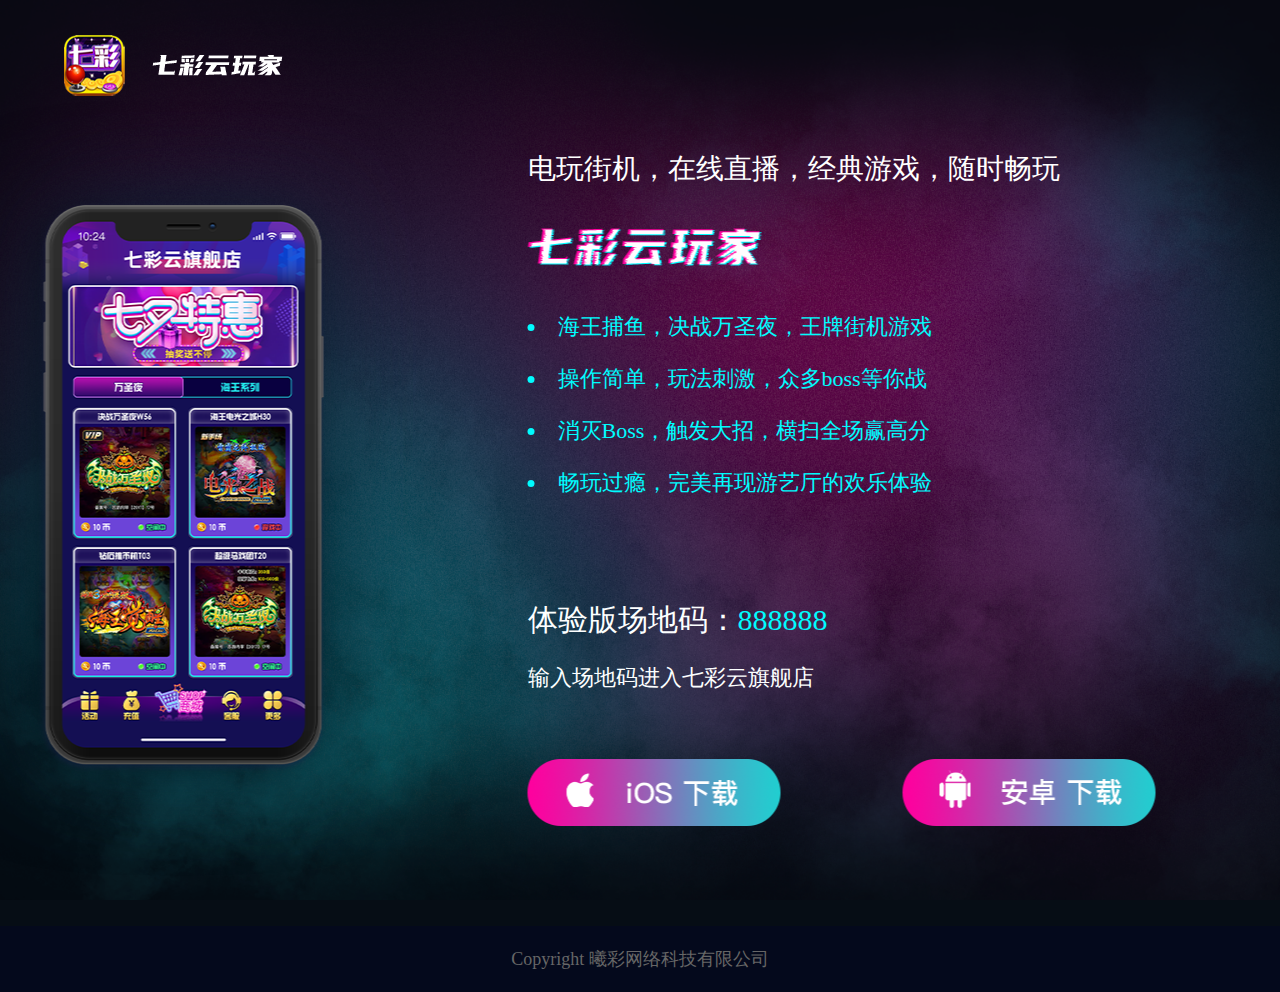
==== commit 6372c2fa: "~~~~~" ====
--- a/888888/index.html
+++ b/888888/index.html
@@ -146,7 +146,7 @@
 					margin-right:116px;
 				}
 				.erweimaxiazai{
-					background-color: #000000;
+					background-color: rgba(0,0,0,0.85);
 			        background-size: cover;
 					background-attachment: fixed;
 					width: 100vw;
@@ -156,7 +156,6 @@
 					left: 0;
 					right: 0;
 					bottom: 0;
-					opacity:0.85;
 					float:left;
 					left:0;
 					top:0;
@@ -173,9 +172,11 @@
 				.suibian{
 					width:584px;
 					height:395px;
-					position:relative;
-					left:35%;
-					top:20%;
+					position: absolute;
+					 top: 50%;
+					 left: 50%;
+					 margin-top: -240px;
+					 margin-left: -300px;
 				}
 			}
 		</style>
